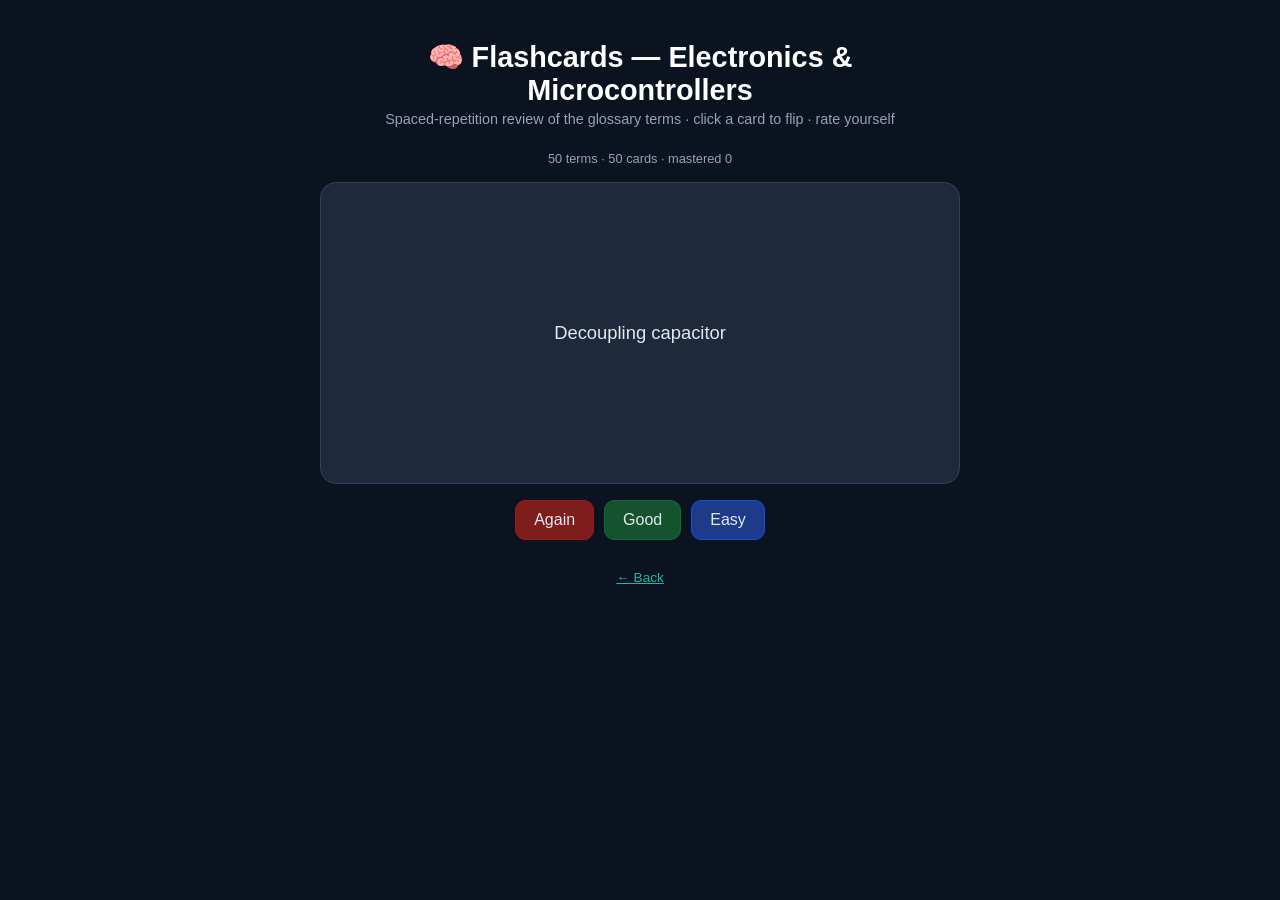
==== docs/flashcards/index.html @ ab6d2f40 "Add electronics flashcards (50 terms) + enrich Browse with videos/tutorials (370 entries)" ====
<!DOCTYPE html><html lang="en"><head><meta charset="utf-8">
<meta name="viewport" content="width=device-width,initial-scale=1">
<title>Flashcards — Electronics · sektor9.dev</title>
<style>
:root{--fg:#e2e8f0;--muted:#94a3b8;--accent:#14b8a6;--card:#1e293b;--bg:#0b1220}
body{font-family:Segoe UI,Arial,sans-serif;background:var(--bg);color:var(--fg);margin:0;padding:0}
.wrap{max-width:640px;margin:0 auto;padding:40px 20px;text-align:center}
h1{font-size:1.8rem;color:#fff;margin:0 0 4px}
.sub{color:var(--muted);margin:0 0 24px;font-size:.9rem}
.stats{font-size:.8rem;color:var(--muted);margin-bottom:16px}
.flash{background:var(--card);border:1px solid #334155;border-radius:16px;min-height:240px;display:flex;align-items:center;justify-content:center;padding:30px;margin:0 0 16px;cursor:pointer;user-select:none;transition:transform .12s;font-size:1.15rem;line-height:1.5}
.flash:hover{transform:scale(1.01)}
.flash .back{color:#c7d2fe;display:none}
.flash.show .front{display:none}
.flash.show .back{display:block}
.btns{display:flex;gap:10px;justify-content:center;flex-wrap:wrap;margin-bottom:20px}
button{font:inherit;padding:10px 18px;border-radius:10px;border:1px solid #334155;background:#1e293b;color:#e2e8f0;cursor:pointer;transition:background .15s}
button:hover{background:#273449}
button.hard{background:#7f1d1d;border-color:#991b1b}
button.good{background:#14532d;border-color:#166534}
button.easy{background:#1e3a8a;border-color:#1d4ed8}
a.back{display:inline-block;margin-top:10px;color:var(--accent);font-size:.85rem}
</style></head><body><div class="wrap">
<h1>🧠 Flashcards — Electronics &amp; Microcontrollers</h1>
<p class="sub">Spaced-repetition review of the glossary terms · click a card to flip · rate yourself</p>
<p class="stats" id="stats"></p>
<div class="flash" id="flash"><div class="front"></div><div class="back"></div></div>
<div class="btns">
  <button class="hard" id="hard">Again</button>
  <button class="good" id="good">Good</button>
  <button class="easy" id="easy">Easy</button>
</div>
<div id="deck"></div>
<p><a class="back" href="/">← Back</a></p>
</div>
<script>
const CARDS = [{"front": "Analog signal", "back": "a signal whose value varies continuously (like a microphone's voltage) rather than jumping between discrete levels."}, {"front": "ADC (Analog-to-Digital Converter)", "back": "hardware that samples a continuous voltage and converts it to a number the CPU can read. On the ESP32: `analogRead()`."}, {"front": "Ampere (amp, A)", "back": "the SI unit of electric current; how many electrons flow past a point per second. See Current, Ohm's law."}, {"front": "AVR", "back": "the Atmel (now Microchip) 8-bit microcontroller family used in the Arduino Uno (ATmega328P)."}, {"front": "Baud rate", "back": "the number of symbol changes per second on a serial line; 9600 baud ≈ 9600 bits/s. The ESP32's default debug baud is 115200."}, {"front": "Breadboard", "back": "a reusable solderless board with rows of connected sockets for prototyping circuits quickly."}, {"front": "Button (push switch)", "back": "a momentary switch; connect it with a pull-up or pull-down so the pin reads a defined level when unpressed."}, {"front": "Capacitance", "back": "the ability of a component (a Capacitor) to store charge, measured in farads (F)."}, {"front": "Capacitor", "back": "a passive component that stores energy in an electric field; used for decoupling (smoothing power) and timing."}, {"front": "Clock (clock signal)", "back": "the periodic square wave that paces a microcontroller; a 16 MHz AVR executes close to one instruction per clock tick."}, {"front": "Current", "back": "the rate of electric charge flow, measured in amps (A). Flows through a circuit."}, {"front": "C++ class", "back": "in the ESP32 track, an object that bundles a peripheral's state (a pin) with its behavior (on/off), keeping hardware details tidy."}, {"front": "Datasheet", "back": "the manufacturer's authoritative document describing a chip's pins, registers, electrical limits, and timing. The ultimate reference for any microcontroller."}, {"front": "Debounce", "back": "cleaning up the noisy on/off chatter a physical button produces when pressed, giving one clean edge instead of many."}, {"front": "Decoupling capacitor", "back": "a capacitor placed near an IC to absorb supply-voltage spikes and keep the chip's power stable."}, {"front": "Digital signal", "back": "a signal with only discrete levels (HIGH/LOW, 1/0), as opposed to Analog signal."}, {"front": "Duty cycle", "back": "the fraction of a PWM period the output is HIGH, expressed as a %; 50 % gives the LED half brightness (on average)."}, {"front": "ESP32", "back": "Espressif's dual-core, Wi-Fi/Bluetooth-enabled SoC; the basis of the ESP32 devkit boards and this hub's C/C++ and MicroPython tracks."}, {"front": "Ground (GND)", "back": "the common 0 V reference for a circuit; every rail, device, and signal refers back to ground. Shared ground between boards is mandatory."}, {"front": "GPIO (General-Purpose Input/Output)", "back": "a pin you can configure as digital input or output, e.g. to read a button or drive an LED. See Pin, Register."}, {"front": "I²C (I2C)", "back": "a two-wire serial bus (SDA + SCL) for connecting sensors and small devices; used by many breakout boards."}, {"front": "Input pull-up", "back": "a pin configured as an input with an internal resistor pulling it HIGH; reading LOW then means \"pressed/active\". Saves an external resistor."}, {"front": "LED (light-emitting diode)", "back": "a diode that emits light; needs a Resistor to limit current. Long leg = anode, short leg = cathode."}, {"front": "Logic level", "back": "the voltage that counts as HIGH vs LOW. The ESP32 is 3.3 V logic and is not 5 V tolerant — feeding it 5 V can damage it."}, {"front": "Memory-mapped I/O", "back": "hardware registers exposed as ordinary memory addresses; setting a \"pin\" is just writing to a register. Core to the Arduino-in-C track."}, {"front": "Mermaid", "back": "the diagram language used across these tutorials to draw flowcharts and sequence diagrams."}, {"front": "Microcontroller (MCU)", "back": "a self-contained computer-on-a-chip: CPU, RAM, flash, and I/O on one die."}, {"front": "MicroPython", "back": "a lean reimplementation of Python 3 that runs directly on microcontrollers with a live REPL."}, {"front": "no_std", "back": "the Rust mode that forgoes the standard library (no OS/heap) for bare-metal targets. Core concept of the embedded Rust tutorial."}, {"front": "NeoPixel / WS2812", "back": "individually addressable RGB LED chips chained on a single data wire; driven in MicroPython via the `neopixel` module."}, {"front": "Object (language concept)", "back": "a programming construct bundling data and the functions that act on it; in C++ it's how we wrap a sensor or a pin."}, {"front": "Ohm (Ω)", "back": "the SI unit of electrical resistance."}, {"front": "Ohm's law", "back": "`V = I × R`: voltage = current × resistance. The single most-used equation in electronics. See Voltage, Current, Resistance."}, {"front": "Output (pin)", "back": "a GPIO configured to drive a HIGH or LOW voltage, e.g. to light an LED."}, {"front": "Pin", "back": "a physical or logical I/O terminal on a chip or board."}, {"front": "Pointer", "back": "a programming variable that holds a memory address instead of a value; essential for register-level access in AVR C and for bridging to hardware in Rust."}, {"front": "Pull-up resistor", "back": "a resistor from a signal to VCC that holds the line HIGH when nothing drives it low."}, {"front": "PWM (Pulse-Width Modulation)", "back": "rapidly toggling a pin HIGH/LOW with a controlled Duty cycle; an LED appears a dimmer brightness (or a motor turns slower) at lower duty."}, {"front": "REPL (Read-Eval-Print Loop)", "back": "an interactive prompt where each line runs instantly; MicroPython's signature workflow."}, {"front": "Register", "back": "a tiny piece of memory, often one byte, that controls or reflects hardware; e.g. `DDRB`, `PORTB` on the AVR."}, {"front": "Resistance", "back": "how strongly a component opposes current, measured in ohms (Ω)."}, {"front": "Resistor", "back": "a passive component that resists current, protecting an LED or setting a reference level. Typical LED series value: 220 Ω."}, {"front": "Rust", "back": "a systems language with compile-time memory safety (ownership); well-suited to no_std embedded dev."}, {"front": "Serial", "back": "a method of sending data one bit at a time over a wire; the \"Serial Monitor\" and 9600/115200 baud links."}, {"front": "SPI", "back": "a four-wire high-speed serial interface for external chips and displays."}, {"front": "SoC (System-on-Chip)", "back": "an integrated circuit that puts CPU plus peripherals (Wi-Fi, timers, ADC) together, like the ESP32."}, {"front": "Timer", "back": "internal hardware that counts clock cycles; powers delays, PWM, and microsecond timing."}, {"front": "Voltage (V)", "back": "electrical \"pressure\" or potential difference between two points, measured in volts."}, {"front": "WS2812", "back": "see NeoPixel / WS2812."}, {"front": "Wi-Fi", "back": "the wireless networking protocol built into the ESP32; used in the HTTP server tutorial to control an LED from a browser."}];
// spaced-repetition: simple Leitner boxes persisted in localStorage
const LS='sektor9-srs-elec-v1';
let boxes=JSON.parse(localStorage.getItem(LS)||'{}');
let idx=0, deck=[];
function buildDeck(){
  deck=[];
  for(let i=0;i<CARDS.length;i++){let b=boxes[i]||0; for(let j=0;j<=b;j++) deck.push(i);}
  shuffle(deck);
}
function shuffle(a){for(let i=a.length-1;i>0;i--){let j=Math.floor(Math.random()*(i+1)); [a[i],a[j]]=[a[j],a[i]];}}
function render(){
  if(!deck.length) buildDeck();
  if(idx>=deck.length){ document.getElementById('flash').innerHTML='<div>🎉 Deck complete! <button onclick="restart()">Review again</button></div>'; document.getElementById('stats').textContent='done'; return; }
  let ci=deck[idx];
  let f=document.getElementById('flash');
  f.classList.remove('show');
  f.querySelector('.front').textContent=CARDS[ci].front;
  f.querySelector('.back').textContent=CARDS[ci].back;
  let due=Object.values(boxes).reduce((a,b)=>a+Math.min(b,1),0);
  let mastered=Object.values(boxes).filter(b=>b>=5).length;
  document.getElementById('stats').textContent=cardCount+' terms · '+deck.length+' cards · mastered '+mastered;
}
function rate(step){if(idx>=deck.length)return; let ci=deck[idx]; boxes[ci]=Math.max(0,Math.min(8,(boxes[ci]||0)+step)); localStorage.setItem(LS,JSON.stringify(boxes)); idx++; render();}
function restart(){idx=0; buildDeck(); render();}
document.getElementById('flash').addEventListener('click',()=>{document.getElementById('flash').classList.toggle('show');});
document.getElementById('hard').onclick=()=>rate(-2);
document.getElementById('good').onclick=()=>rate(1);
document.getElementById('easy').onclick=()=>rate(3);
const cardCount=CARDS.length;
buildDeck(); render();
</script></body></html>
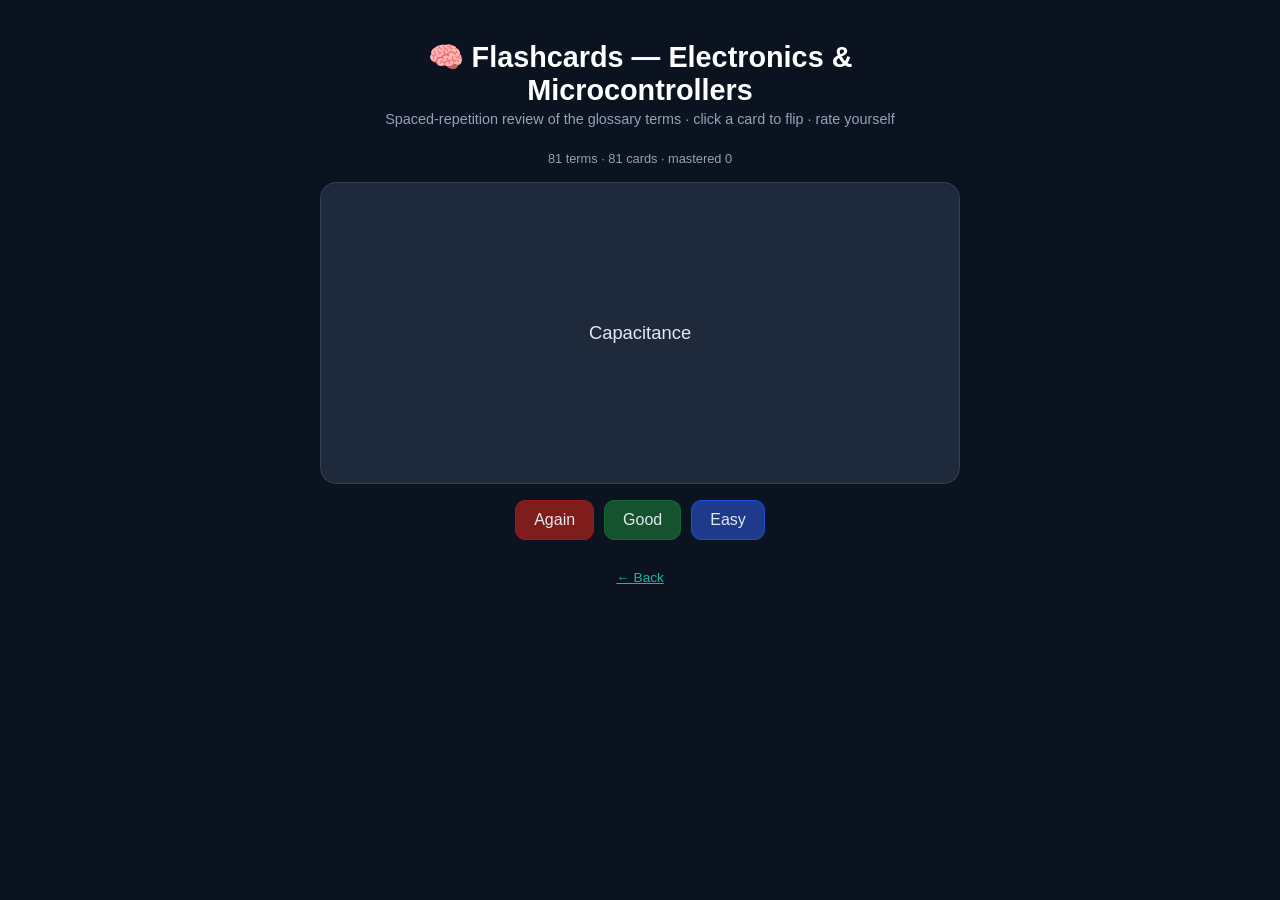
==== commit cdab1bea: "Expand electronics glossary (50->82 terms) + flashcards to 81 cards" ====
--- a/docs/flashcards/index.html
+++ b/docs/flashcards/index.html
@@ -34,7 +34,7 @@
 <p><a class="back" href="/">← Back</a></p>
 </div>
 <script>
-const CARDS = [{"front": "Analog signal", "back": "a signal whose value varies continuously (like a microphone's voltage) rather than jumping between discrete levels."}, {"front": "ADC (Analog-to-Digital Converter)", "back": "hardware that samples a continuous voltage and converts it to a number the CPU can read. On the ESP32: `analogRead()`."}, {"front": "Ampere (amp, A)", "back": "the SI unit of electric current; how many electrons flow past a point per second. See Current, Ohm's law."}, {"front": "AVR", "back": "the Atmel (now Microchip) 8-bit microcontroller family used in the Arduino Uno (ATmega328P)."}, {"front": "Baud rate", "back": "the number of symbol changes per second on a serial line; 9600 baud ≈ 9600 bits/s. The ESP32's default debug baud is 115200."}, {"front": "Breadboard", "back": "a reusable solderless board with rows of connected sockets for prototyping circuits quickly."}, {"front": "Button (push switch)", "back": "a momentary switch; connect it with a pull-up or pull-down so the pin reads a defined level when unpressed."}, {"front": "Capacitance", "back": "the ability of a component (a Capacitor) to store charge, measured in farads (F)."}, {"front": "Capacitor", "back": "a passive component that stores energy in an electric field; used for decoupling (smoothing power) and timing."}, {"front": "Clock (clock signal)", "back": "the periodic square wave that paces a microcontroller; a 16 MHz AVR executes close to one instruction per clock tick."}, {"front": "Current", "back": "the rate of electric charge flow, measured in amps (A). Flows through a circuit."}, {"front": "C++ class", "back": "in the ESP32 track, an object that bundles a peripheral's state (a pin) with its behavior (on/off), keeping hardware details tidy."}, {"front": "Datasheet", "back": "the manufacturer's authoritative document describing a chip's pins, registers, electrical limits, and timing. The ultimate reference for any microcontroller."}, {"front": "Debounce", "back": "cleaning up the noisy on/off chatter a physical button produces when pressed, giving one clean edge instead of many."}, {"front": "Decoupling capacitor", "back": "a capacitor placed near an IC to absorb supply-voltage spikes and keep the chip's power stable."}, {"front": "Digital signal", "back": "a signal with only discrete levels (HIGH/LOW, 1/0), as opposed to Analog signal."}, {"front": "Duty cycle", "back": "the fraction of a PWM period the output is HIGH, expressed as a %; 50 % gives the LED half brightness (on average)."}, {"front": "ESP32", "back": "Espressif's dual-core, Wi-Fi/Bluetooth-enabled SoC; the basis of the ESP32 devkit boards and this hub's C/C++ and MicroPython tracks."}, {"front": "Ground (GND)", "back": "the common 0 V reference for a circuit; every rail, device, and signal refers back to ground. Shared ground between boards is mandatory."}, {"front": "GPIO (General-Purpose Input/Output)", "back": "a pin you can configure as digital input or output, e.g. to read a button or drive an LED. See Pin, Register."}, {"front": "I²C (I2C)", "back": "a two-wire serial bus (SDA + SCL) for connecting sensors and small devices; used by many breakout boards."}, {"front": "Input pull-up", "back": "a pin configured as an input with an internal resistor pulling it HIGH; reading LOW then means \"pressed/active\". Saves an external resistor."}, {"front": "LED (light-emitting diode)", "back": "a diode that emits light; needs a Resistor to limit current. Long leg = anode, short leg = cathode."}, {"front": "Logic level", "back": "the voltage that counts as HIGH vs LOW. The ESP32 is 3.3 V logic and is not 5 V tolerant — feeding it 5 V can damage it."}, {"front": "Memory-mapped I/O", "back": "hardware registers exposed as ordinary memory addresses; setting a \"pin\" is just writing to a register. Core to the Arduino-in-C track."}, {"front": "Mermaid", "back": "the diagram language used across these tutorials to draw flowcharts and sequence diagrams."}, {"front": "Microcontroller (MCU)", "back": "a self-contained computer-on-a-chip: CPU, RAM, flash, and I/O on one die."}, {"front": "MicroPython", "back": "a lean reimplementation of Python 3 that runs directly on microcontrollers with a live REPL."}, {"front": "no_std", "back": "the Rust mode that forgoes the standard library (no OS/heap) for bare-metal targets. Core concept of the embedded Rust tutorial."}, {"front": "NeoPixel / WS2812", "back": "individually addressable RGB LED chips chained on a single data wire; driven in MicroPython via the `neopixel` module."}, {"front": "Object (language concept)", "back": "a programming construct bundling data and the functions that act on it; in C++ it's how we wrap a sensor or a pin."}, {"front": "Ohm (Ω)", "back": "the SI unit of electrical resistance."}, {"front": "Ohm's law", "back": "`V = I × R`: voltage = current × resistance. The single most-used equation in electronics. See Voltage, Current, Resistance."}, {"front": "Output (pin)", "back": "a GPIO configured to drive a HIGH or LOW voltage, e.g. to light an LED."}, {"front": "Pin", "back": "a physical or logical I/O terminal on a chip or board."}, {"front": "Pointer", "back": "a programming variable that holds a memory address instead of a value; essential for register-level access in AVR C and for bridging to hardware in Rust."}, {"front": "Pull-up resistor", "back": "a resistor from a signal to VCC that holds the line HIGH when nothing drives it low."}, {"front": "PWM (Pulse-Width Modulation)", "back": "rapidly toggling a pin HIGH/LOW with a controlled Duty cycle; an LED appears a dimmer brightness (or a motor turns slower) at lower duty."}, {"front": "REPL (Read-Eval-Print Loop)", "back": "an interactive prompt where each line runs instantly; MicroPython's signature workflow."}, {"front": "Register", "back": "a tiny piece of memory, often one byte, that controls or reflects hardware; e.g. `DDRB`, `PORTB` on the AVR."}, {"front": "Resistance", "back": "how strongly a component opposes current, measured in ohms (Ω)."}, {"front": "Resistor", "back": "a passive component that resists current, protecting an LED or setting a reference level. Typical LED series value: 220 Ω."}, {"front": "Rust", "back": "a systems language with compile-time memory safety (ownership); well-suited to no_std embedded dev."}, {"front": "Serial", "back": "a method of sending data one bit at a time over a wire; the \"Serial Monitor\" and 9600/115200 baud links."}, {"front": "SPI", "back": "a four-wire high-speed serial interface for external chips and displays."}, {"front": "SoC (System-on-Chip)", "back": "an integrated circuit that puts CPU plus peripherals (Wi-Fi, timers, ADC) together, like the ESP32."}, {"front": "Timer", "back": "internal hardware that counts clock cycles; powers delays, PWM, and microsecond timing."}, {"front": "Voltage (V)", "back": "electrical \"pressure\" or potential difference between two points, measured in volts."}, {"front": "WS2812", "back": "see NeoPixel / WS2812."}, {"front": "Wi-Fi", "back": "the wireless networking protocol built into the ESP32; used in the HTTP server tutorial to control an LED from a browser."}];
+const CARDS = [{"front": "Analog signal", "back": "a signal whose value varies continuously (like a microphone's voltage) rather than jumping between discrete levels."}, {"front": "ADC (Analog-to-Digital Converter)", "back": "hardware that samples a continuous voltage and converts it to a number the CPU can read. On the ESP32: analogRead()."}, {"front": "Ampere (amp, A)", "back": "the SI unit of electric current; how many electrons flow past a point per second. See Current, Ohm's law."}, {"front": "AVR", "back": "the Atmel (now Microchip) 8-bit microcontroller family used in the Arduino Uno (ATmega328P)."}, {"front": "Baud rate", "back": "the number of symbol changes per second on a serial line; 9600 baud ≈ 9600 bits/s. The ESP32's default debug baud is 115200."}, {"front": "Breadboard", "back": "a reusable solderless board with rows of connected sockets for prototyping circuits quickly."}, {"front": "Button (push switch)", "back": "a momentary switch; connect it with a pull-up or pull-down so the pin reads a defined level when unpressed."}, {"front": "Capacitance", "back": "the ability of a component (a Capacitor) to store charge, measured in farads (F)."}, {"front": "Capacitor", "back": "a passive component that stores energy in an electric field; used for decoupling (smoothing power) and timing."}, {"front": "Clock (clock signal)", "back": "the periodic square wave that paces a microcontroller; a 16 MHz AVR executes close to one instruction per clock tick."}, {"front": "Current", "back": "the rate of electric charge flow, measured in amps (A). Flows through a circuit."}, {"front": "C++ class", "back": "in the ESP32 track, an object that bundles a peripheral's state (a pin) with its behavior (on/off), keeping hardware details tidy."}, {"front": "Datasheet", "back": "the manufacturer's authoritative document describing a chip's pins, registers, electrical limits, and timing. The ultimate reference for any microcontroller."}, {"front": "Debounce", "back": "cleaning up the noisy on/off chatter a physical button produces when pressed, giving one clean edge instead of many."}, {"front": "Decoupling capacitor", "back": "a capacitor placed near an IC to absorb supply-voltage spikes and keep the chip's power stable."}, {"front": "Digital signal", "back": "a signal with only discrete levels (HIGH/LOW, 1/0), as opposed to Analog signal."}, {"front": "Duty cycle", "back": "the fraction of a PWM period the output is HIGH, expressed as a %; 50 % gives the LED half brightness (on average)."}, {"front": "ESP32", "back": "Espressif's dual-core, Wi-Fi/Bluetooth-enabled SoC; the basis of the ESP32 devkit boards and this hub's C/C++ and MicroPython tracks."}, {"front": "Ground (GND)", "back": "the common 0 V reference for a circuit; every rail, device, and signal refers back to ground. Shared ground between boards is mandatory."}, {"front": "GPIO (General-Purpose Input/Output)", "back": "a pin you can configure as digital input or output, e.g. to read a button or drive an LED. See Pin, Register."}, {"front": "I²C (I2C)", "back": "a two-wire serial bus (SDA + SCL) for connecting sensors and small devices; used by many breakout boards."}, {"front": "Input pull-up", "back": "a pin configured as an input with an internal resistor pulling it HIGH; reading LOW then means \"pressed/active\". Saves an external resistor."}, {"front": "LED (light-emitting diode)", "back": "a diode that emits light; needs a Resistor to limit current. Long leg = anode, short leg = cathode."}, {"front": "Logic level", "back": "the voltage that counts as HIGH vs LOW. The ESP32 is 3.3 V logic and is not 5 V tolerant — feeding it 5 V can damage it."}, {"front": "Memory-mapped I/O", "back": "hardware registers exposed as ordinary memory addresses; setting a \"pin\" is just writing to a register. Core to the Arduino-in-C track."}, {"front": "Mermaid", "back": "the diagram language used across these tutorials to draw flowcharts and sequence diagrams."}, {"front": "Microcontroller (MCU)", "back": "a self-contained computer-on-a-chip: CPU, RAM, flash, and I/O on one die."}, {"front": "MicroPython", "back": "a lean reimplementation of Python 3 that runs directly on microcontrollers with a live REPL."}, {"front": "no_std", "back": "the Rust mode that forgoes the standard library (no OS/heap) for bare-metal targets. Core concept of the embedded Rust tutorial."}, {"front": "NeoPixel / WS2812", "back": "individually addressable RGB LED chips chained on a single data wire; driven in MicroPython via the neopixel module."}, {"front": "Object (language concept)", "back": "a programming construct bundling data and the functions that act on it; in C++ it's how we wrap a sensor or a pin."}, {"front": "Ohm (Ω)", "back": "the SI unit of electrical resistance."}, {"front": "Ohm's law", "back": "V = I × R: voltage = current × resistance. The single most-used equation in electronics. See Voltage, Current, Resistance."}, {"front": "Output (pin)", "back": "a GPIO configured to drive a HIGH or LOW voltage, e.g. to light an LED."}, {"front": "Pin", "back": "a physical or logical I/O terminal on a chip or board."}, {"front": "Pointer", "back": "a programming variable that holds a memory address instead of a value; essential for register-level access in AVR C and for bridging to hardware in Rust."}, {"front": "Pull-up resistor", "back": "a resistor from a signal to VCC that holds the line HIGH when nothing drives it low."}, {"front": "PWM (Pulse-Width Modulation)", "back": "rapidly toggling a pin HIGH/LOW with a controlled Duty cycle; an LED appears a dimmer brightness (or a motor turns slower) at lower duty."}, {"front": "REPL (Read-Eval-Print Loop)", "back": "an interactive prompt where each line runs instantly; MicroPython's signature workflow."}, {"front": "Register", "back": "a tiny piece of memory, often one byte, that controls or reflects hardware; e.g. DDRB, PORTB on the AVR."}, {"front": "Resistance", "back": "how strongly a component opposes current, measured in ohms (Ω)."}, {"front": "Resistor", "back": "a passive component that resists current, protecting an LED or setting a reference level. Typical LED series value: 220 Ω."}, {"front": "Rust", "back": "a systems language with compile-time memory safety (ownership); well-suited to no_std embedded dev."}, {"front": "Serial", "back": "a method of sending data one bit at a time over a wire; the \"Serial Monitor\" and 9600/115200 baud links."}, {"front": "SPI", "back": "a four-wire high-speed serial interface for external chips and displays."}, {"front": "SoC (System-on-Chip)", "back": "an integrated circuit that puts CPU plus peripherals (Wi-Fi, timers, ADC) together, like the ESP32."}, {"front": "Timer", "back": "internal hardware that counts clock cycles; powers delays, PWM, and microsecond timing."}, {"front": "Voltage (V)", "back": "electrical \"pressure\" or potential difference between two points, measured in volts."}, {"front": "WS2812", "back": "see NeoPixel / WS2812."}, {"front": "Wi-Fi", "back": "the wireless networking protocol built into the ESP32; used in the HTTP server tutorial to control an LED from a browser."}, {"front": "Pull-up / pull-down resistor", "back": "a resistor that holds a pin at a defined logic level (high/low) when nothing else drives it; essential for buttons and open-drain lines."}, {"front": "PWM (Pulse-Width Modulation)", "back": "rapidly switching a pin between high and low, varying the duty cycle to fake an analog output (LED dimming, servo control)."}, {"front": "GPIO (General-Purpose Input/Output)", "back": "a programmable pin that can be an input (read) or output (drive high/low); the fundamental way a microcontroller talks to the world."}, {"front": "I²C (IIC / Two-Wire)", "back": "a two-wire (SDA+SCL) serial bus for connecting sensors and displays; each device has an address."}, {"front": "SPI (Serial Peripheral Interface)", "back": "a fast four-wire serial bus (MOSI/MISO/SCK/CS) used for SD cards, displays, and high-speed sensors."}, {"front": "UART (Serial)", "back": "an asynchronous two-wire serial link (TX/RX) used for debugging and GPS/module communication; configurable baud rate."}, {"front": "ADC (Analog-to-Digital Converter)", "back": "samples a continuous voltage and returns a number; on the ESP32 analogRead() returns 0–4095 (12-bit)."}, {"front": "DAC (Digital-to-Analog Converter)", "back": "converts a number to an analog voltage; the ESP32 has 2 (8-bit) DAC channels."}, {"front": "RTOS (Real-Time Operating System)", "back": "an OS for microcontrollers that schedules tasks with priorities and guarantees timing; e.g. FreeRTOS on the ESP32."}, {"front": "Task (RTOS)", "back": "a self-contained function scheduled by the RTOS; FreeRTOS runs the highest-priority ready task."}, {"front": "Mutex", "back": "a lock that guarantees exclusive access to a shared resource between tasks."}, {"front": "Queue (RTOS)", "back": "a thread-safe buffer for passing data between tasks; FreeRTOS xQueueSend/xQueueReceive."}, {"front": "Semaphore", "back": "a counter used for signaling between tasks (binary = mutex-like, counting = resource counting)."}, {"front": "MOSFET", "back": "a voltage-controlled transistor used to switch higher-power loads (motors, LEDs) from a microcontroller pin."}, {"front": "BJT (Transistor)", "back": "a current-controlled transistor; the classic amplifier and switch building block."}, {"front": "Op-amp (Operational Amplifier)", "back": "a high-gain differential amplifier; used for comparators, filters, and signal conditioning."}, {"front": "Voltage divider", "back": "two resistors in series that produce a fraction of the input voltage; used to scale signals into ADC range."}, {"front": "Decoupling capacitor", "back": "a small capacitor (0.1 µF typical) placed near a chip's power pin to smooth supply noise."}, {"front": "Oscilloscope", "back": "an instrument that displays voltage vs time; essential for debugging signals, PWM, and serial."}, {"front": "Multimeter", "back": "a handheld meter that measures voltage, current, and resistance; the first tool every electronics learner needs."}, {"front": "LED (Light-Emitting Diode)", "back": "a diode that emits light when forward-biased; needs a current-limiting resistor."}, {"front": "NeoPixel / WS2812", "back": "an addressable RGB LED with an integrated driver chip; many can be chained on one data pin."}, {"front": "Servo motor", "back": "a motor with position feedback controlled by a PWM pulse width (typically 1–2 ms at 50 Hz)."}, {"front": "H-bridge", "back": "a transistor circuit that lets a motor spin both directions by reversing current flow."}, {"front": "Interrupt Service Routine (ISR)", "back": "code that runs when an interrupt fires; should be short and avoid blocking calls."}, {"front": "Debouncing", "back": "the practice of ignoring the mechanical bouncing of a switch contact (software delay or RC filter)."}, {"front": "Pin muxing (IOMUX)", "back": "remapping a microcontroller pin's function (e.g. UART TX to a different pin)."}, {"front": "Bootloader (MCU)", "back": "built-in ROM code that loads user firmware over USB/serial; on the ESP32 held by GPIO0 during reset."}, {"front": "Flash memory (MCU)", "back": "non-volatile storage for firmware; on the ESP32 also stores filesystem (SPIFFS/LittleFS)."}, {"front": "Watchdog timer", "back": "a timer that resets the MCU if the firmware stops responding; guards against hangs."}, {"front": "GPIO interrupt", "back": "triggering code on a pin edge (rising/falling); used for buttons and sensors without polling."}];
 // spaced-repetition: simple Leitner boxes persisted in localStorage
 const LS='sektor9-srs-elec-v1';
 let boxes=JSON.parse(localStorage.getItem(LS)||'{}');
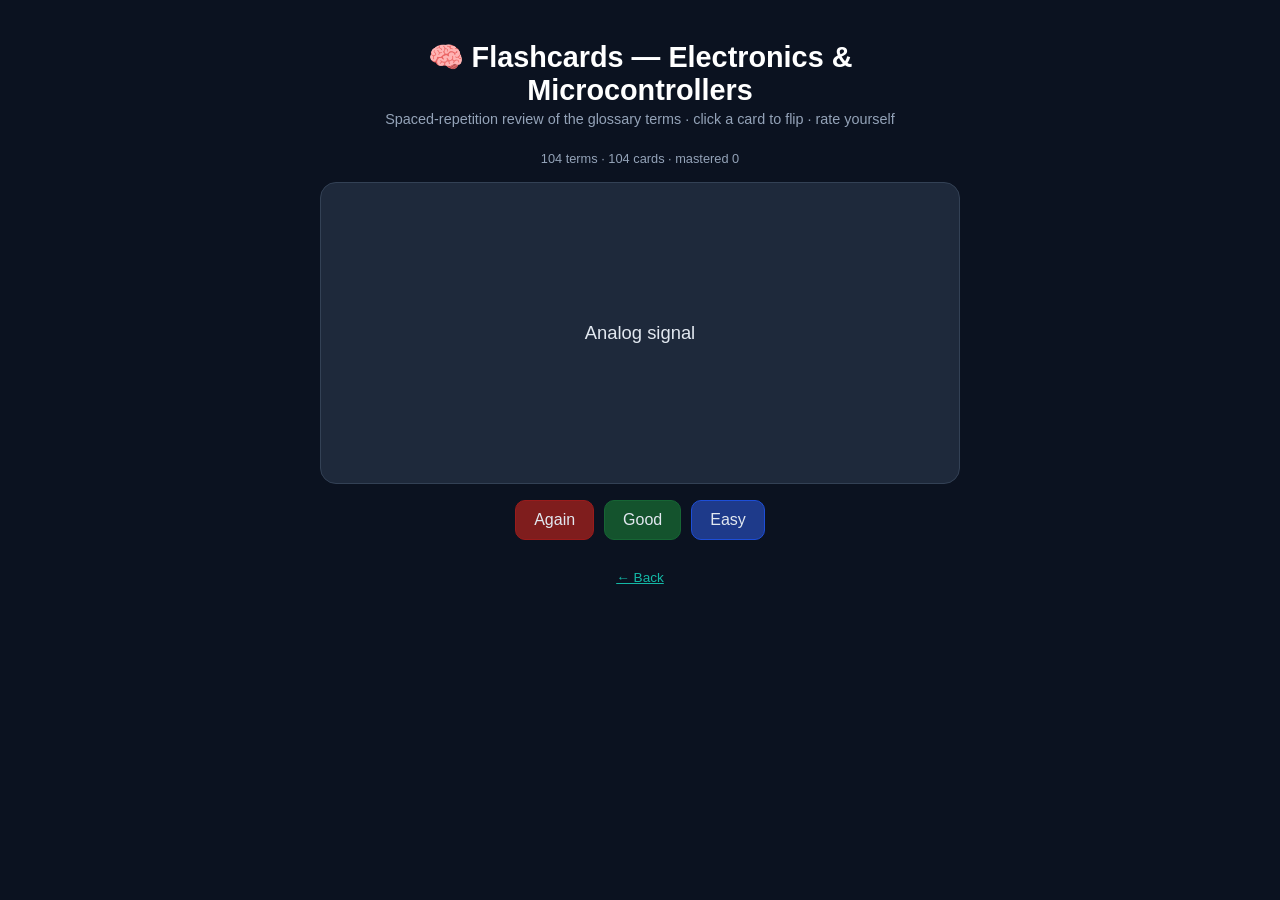
==== commit f63669fc: "Expand glossary to 106 terms + 104 flashcards; improve video difficulty tags" ====
--- a/docs/flashcards/index.html
+++ b/docs/flashcards/index.html
@@ -34,7 +34,7 @@
 <p><a class="back" href="/">← Back</a></p>
 </div>
 <script>
-const CARDS = [{"front": "Analog signal", "back": "a signal whose value varies continuously (like a microphone's voltage) rather than jumping between discrete levels."}, {"front": "ADC (Analog-to-Digital Converter)", "back": "hardware that samples a continuous voltage and converts it to a number the CPU can read. On the ESP32: analogRead()."}, {"front": "Ampere (amp, A)", "back": "the SI unit of electric current; how many electrons flow past a point per second. See Current, Ohm's law."}, {"front": "AVR", "back": "the Atmel (now Microchip) 8-bit microcontroller family used in the Arduino Uno (ATmega328P)."}, {"front": "Baud rate", "back": "the number of symbol changes per second on a serial line; 9600 baud ≈ 9600 bits/s. The ESP32's default debug baud is 115200."}, {"front": "Breadboard", "back": "a reusable solderless board with rows of connected sockets for prototyping circuits quickly."}, {"front": "Button (push switch)", "back": "a momentary switch; connect it with a pull-up or pull-down so the pin reads a defined level when unpressed."}, {"front": "Capacitance", "back": "the ability of a component (a Capacitor) to store charge, measured in farads (F)."}, {"front": "Capacitor", "back": "a passive component that stores energy in an electric field; used for decoupling (smoothing power) and timing."}, {"front": "Clock (clock signal)", "back": "the periodic square wave that paces a microcontroller; a 16 MHz AVR executes close to one instruction per clock tick."}, {"front": "Current", "back": "the rate of electric charge flow, measured in amps (A). Flows through a circuit."}, {"front": "C++ class", "back": "in the ESP32 track, an object that bundles a peripheral's state (a pin) with its behavior (on/off), keeping hardware details tidy."}, {"front": "Datasheet", "back": "the manufacturer's authoritative document describing a chip's pins, registers, electrical limits, and timing. The ultimate reference for any microcontroller."}, {"front": "Debounce", "back": "cleaning up the noisy on/off chatter a physical button produces when pressed, giving one clean edge instead of many."}, {"front": "Decoupling capacitor", "back": "a capacitor placed near an IC to absorb supply-voltage spikes and keep the chip's power stable."}, {"front": "Digital signal", "back": "a signal with only discrete levels (HIGH/LOW, 1/0), as opposed to Analog signal."}, {"front": "Duty cycle", "back": "the fraction of a PWM period the output is HIGH, expressed as a %; 50 % gives the LED half brightness (on average)."}, {"front": "ESP32", "back": "Espressif's dual-core, Wi-Fi/Bluetooth-enabled SoC; the basis of the ESP32 devkit boards and this hub's C/C++ and MicroPython tracks."}, {"front": "Ground (GND)", "back": "the common 0 V reference for a circuit; every rail, device, and signal refers back to ground. Shared ground between boards is mandatory."}, {"front": "GPIO (General-Purpose Input/Output)", "back": "a pin you can configure as digital input or output, e.g. to read a button or drive an LED. See Pin, Register."}, {"front": "I²C (I2C)", "back": "a two-wire serial bus (SDA + SCL) for connecting sensors and small devices; used by many breakout boards."}, {"front": "Input pull-up", "back": "a pin configured as an input with an internal resistor pulling it HIGH; reading LOW then means \"pressed/active\". Saves an external resistor."}, {"front": "LED (light-emitting diode)", "back": "a diode that emits light; needs a Resistor to limit current. Long leg = anode, short leg = cathode."}, {"front": "Logic level", "back": "the voltage that counts as HIGH vs LOW. The ESP32 is 3.3 V logic and is not 5 V tolerant — feeding it 5 V can damage it."}, {"front": "Memory-mapped I/O", "back": "hardware registers exposed as ordinary memory addresses; setting a \"pin\" is just writing to a register. Core to the Arduino-in-C track."}, {"front": "Mermaid", "back": "the diagram language used across these tutorials to draw flowcharts and sequence diagrams."}, {"front": "Microcontroller (MCU)", "back": "a self-contained computer-on-a-chip: CPU, RAM, flash, and I/O on one die."}, {"front": "MicroPython", "back": "a lean reimplementation of Python 3 that runs directly on microcontrollers with a live REPL."}, {"front": "no_std", "back": "the Rust mode that forgoes the standard library (no OS/heap) for bare-metal targets. Core concept of the embedded Rust tutorial."}, {"front": "NeoPixel / WS2812", "back": "individually addressable RGB LED chips chained on a single data wire; driven in MicroPython via the neopixel module."}, {"front": "Object (language concept)", "back": "a programming construct bundling data and the functions that act on it; in C++ it's how we wrap a sensor or a pin."}, {"front": "Ohm (Ω)", "back": "the SI unit of electrical resistance."}, {"front": "Ohm's law", "back": "V = I × R: voltage = current × resistance. The single most-used equation in electronics. See Voltage, Current, Resistance."}, {"front": "Output (pin)", "back": "a GPIO configured to drive a HIGH or LOW voltage, e.g. to light an LED."}, {"front": "Pin", "back": "a physical or logical I/O terminal on a chip or board."}, {"front": "Pointer", "back": "a programming variable that holds a memory address instead of a value; essential for register-level access in AVR C and for bridging to hardware in Rust."}, {"front": "Pull-up resistor", "back": "a resistor from a signal to VCC that holds the line HIGH when nothing drives it low."}, {"front": "PWM (Pulse-Width Modulation)", "back": "rapidly toggling a pin HIGH/LOW with a controlled Duty cycle; an LED appears a dimmer brightness (or a motor turns slower) at lower duty."}, {"front": "REPL (Read-Eval-Print Loop)", "back": "an interactive prompt where each line runs instantly; MicroPython's signature workflow."}, {"front": "Register", "back": "a tiny piece of memory, often one byte, that controls or reflects hardware; e.g. DDRB, PORTB on the AVR."}, {"front": "Resistance", "back": "how strongly a component opposes current, measured in ohms (Ω)."}, {"front": "Resistor", "back": "a passive component that resists current, protecting an LED or setting a reference level. Typical LED series value: 220 Ω."}, {"front": "Rust", "back": "a systems language with compile-time memory safety (ownership); well-suited to no_std embedded dev."}, {"front": "Serial", "back": "a method of sending data one bit at a time over a wire; the \"Serial Monitor\" and 9600/115200 baud links."}, {"front": "SPI", "back": "a four-wire high-speed serial interface for external chips and displays."}, {"front": "SoC (System-on-Chip)", "back": "an integrated circuit that puts CPU plus peripherals (Wi-Fi, timers, ADC) together, like the ESP32."}, {"front": "Timer", "back": "internal hardware that counts clock cycles; powers delays, PWM, and microsecond timing."}, {"front": "Voltage (V)", "back": "electrical \"pressure\" or potential difference between two points, measured in volts."}, {"front": "WS2812", "back": "see NeoPixel / WS2812."}, {"front": "Wi-Fi", "back": "the wireless networking protocol built into the ESP32; used in the HTTP server tutorial to control an LED from a browser."}, {"front": "Pull-up / pull-down resistor", "back": "a resistor that holds a pin at a defined logic level (high/low) when nothing else drives it; essential for buttons and open-drain lines."}, {"front": "PWM (Pulse-Width Modulation)", "back": "rapidly switching a pin between high and low, varying the duty cycle to fake an analog output (LED dimming, servo control)."}, {"front": "GPIO (General-Purpose Input/Output)", "back": "a programmable pin that can be an input (read) or output (drive high/low); the fundamental way a microcontroller talks to the world."}, {"front": "I²C (IIC / Two-Wire)", "back": "a two-wire (SDA+SCL) serial bus for connecting sensors and displays; each device has an address."}, {"front": "SPI (Serial Peripheral Interface)", "back": "a fast four-wire serial bus (MOSI/MISO/SCK/CS) used for SD cards, displays, and high-speed sensors."}, {"front": "UART (Serial)", "back": "an asynchronous two-wire serial link (TX/RX) used for debugging and GPS/module communication; configurable baud rate."}, {"front": "ADC (Analog-to-Digital Converter)", "back": "samples a continuous voltage and returns a number; on the ESP32 analogRead() returns 0–4095 (12-bit)."}, {"front": "DAC (Digital-to-Analog Converter)", "back": "converts a number to an analog voltage; the ESP32 has 2 (8-bit) DAC channels."}, {"front": "RTOS (Real-Time Operating System)", "back": "an OS for microcontrollers that schedules tasks with priorities and guarantees timing; e.g. FreeRTOS on the ESP32."}, {"front": "Task (RTOS)", "back": "a self-contained function scheduled by the RTOS; FreeRTOS runs the highest-priority ready task."}, {"front": "Mutex", "back": "a lock that guarantees exclusive access to a shared resource between tasks."}, {"front": "Queue (RTOS)", "back": "a thread-safe buffer for passing data between tasks; FreeRTOS xQueueSend/xQueueReceive."}, {"front": "Semaphore", "back": "a counter used for signaling between tasks (binary = mutex-like, counting = resource counting)."}, {"front": "MOSFET", "back": "a voltage-controlled transistor used to switch higher-power loads (motors, LEDs) from a microcontroller pin."}, {"front": "BJT (Transistor)", "back": "a current-controlled transistor; the classic amplifier and switch building block."}, {"front": "Op-amp (Operational Amplifier)", "back": "a high-gain differential amplifier; used for comparators, filters, and signal conditioning."}, {"front": "Voltage divider", "back": "two resistors in series that produce a fraction of the input voltage; used to scale signals into ADC range."}, {"front": "Decoupling capacitor", "back": "a small capacitor (0.1 µF typical) placed near a chip's power pin to smooth supply noise."}, {"front": "Oscilloscope", "back": "an instrument that displays voltage vs time; essential for debugging signals, PWM, and serial."}, {"front": "Multimeter", "back": "a handheld meter that measures voltage, current, and resistance; the first tool every electronics learner needs."}, {"front": "LED (Light-Emitting Diode)", "back": "a diode that emits light when forward-biased; needs a current-limiting resistor."}, {"front": "NeoPixel / WS2812", "back": "an addressable RGB LED with an integrated driver chip; many can be chained on one data pin."}, {"front": "Servo motor", "back": "a motor with position feedback controlled by a PWM pulse width (typically 1–2 ms at 50 Hz)."}, {"front": "H-bridge", "back": "a transistor circuit that lets a motor spin both directions by reversing current flow."}, {"front": "Interrupt Service Routine (ISR)", "back": "code that runs when an interrupt fires; should be short and avoid blocking calls."}, {"front": "Debouncing", "back": "the practice of ignoring the mechanical bouncing of a switch contact (software delay or RC filter)."}, {"front": "Pin muxing (IOMUX)", "back": "remapping a microcontroller pin's function (e.g. UART TX to a different pin)."}, {"front": "Bootloader (MCU)", "back": "built-in ROM code that loads user firmware over USB/serial; on the ESP32 held by GPIO0 during reset."}, {"front": "Flash memory (MCU)", "back": "non-volatile storage for firmware; on the ESP32 also stores filesystem (SPIFFS/LittleFS)."}, {"front": "Watchdog timer", "back": "a timer that resets the MCU if the firmware stops responding; guards against hangs."}, {"front": "GPIO interrupt", "back": "triggering code on a pin edge (rising/falling); used for buttons and sensors without polling."}];
+const CARDS = [{"front": "Analog signal", "back": "a signal whose value varies continuously (like a microphone's voltage) rather than jumping between discrete levels."}, {"front": "ADC (Analog-to-Digital Converter)", "back": "hardware that samples a continuous voltage and converts it to a number the CPU can read. On the ESP32: analogRead()."}, {"front": "Ampere (amp, A)", "back": "the SI unit of electric current; how many electrons flow past a point per second. See Current, Ohm's law."}, {"front": "AVR", "back": "the Atmel (now Microchip) 8-bit microcontroller family used in the Arduino Uno (ATmega328P)."}, {"front": "Baud rate", "back": "the number of symbol changes per second on a serial line; 9600 baud ≈ 9600 bits/s. The ESP32's default debug baud is 115200."}, {"front": "Breadboard", "back": "a reusable solderless board with rows of connected sockets for prototyping circuits quickly."}, {"front": "Button (push switch)", "back": "a momentary switch; connect it with a pull-up or pull-down so the pin reads a defined level when unpressed."}, {"front": "Capacitance", "back": "the ability of a component (a Capacitor) to store charge, measured in farads (F)."}, {"front": "Capacitor", "back": "a passive component that stores energy in an electric field; used for decoupling (smoothing power) and timing."}, {"front": "Clock (clock signal)", "back": "the periodic square wave that paces a microcontroller; a 16 MHz AVR executes close to one instruction per clock tick."}, {"front": "Current", "back": "the rate of electric charge flow, measured in amps (A). Flows through a circuit."}, {"front": "C++ class", "back": "in the ESP32 track, an object that bundles a peripheral's state (a pin) with its behavior (on/off), keeping hardware details tidy."}, {"front": "Datasheet", "back": "the manufacturer's authoritative document describing a chip's pins, registers, electrical limits, and timing. The ultimate reference for any microcontroller."}, {"front": "Debounce", "back": "cleaning up the noisy on/off chatter a physical button produces when pressed, giving one clean edge instead of many."}, {"front": "Decoupling capacitor", "back": "a capacitor placed near an IC to absorb supply-voltage spikes and keep the chip's power stable."}, {"front": "Digital signal", "back": "a signal with only discrete levels (HIGH/LOW, 1/0), as opposed to Analog signal."}, {"front": "Duty cycle", "back": "the fraction of a PWM period the output is HIGH, expressed as a %; 50 % gives the LED half brightness (on average)."}, {"front": "ESP32", "back": "Espressif's dual-core, Wi-Fi/Bluetooth-enabled SoC; the basis of the ESP32 devkit boards and this hub's C/C++ and MicroPython tracks."}, {"front": "Ground (GND)", "back": "the common 0 V reference for a circuit; every rail, device, and signal refers back to ground. Shared ground between boards is mandatory."}, {"front": "GPIO (General-Purpose Input/Output)", "back": "a pin you can configure as digital input or output, e.g. to read a button or drive an LED. See Pin, Register."}, {"front": "I²C (I2C)", "back": "a two-wire serial bus (SDA + SCL) for connecting sensors and small devices; used by many breakout boards."}, {"front": "Input pull-up", "back": "a pin configured as an input with an internal resistor pulling it HIGH; reading LOW then means \"pressed/active\". Saves an external resistor."}, {"front": "LED (light-emitting diode)", "back": "a diode that emits light; needs a Resistor to limit current. Long leg = anode, short leg = cathode."}, {"front": "Logic level", "back": "the voltage that counts as HIGH vs LOW. The ESP32 is 3.3 V logic and is not 5 V tolerant — feeding it 5 V can damage it."}, {"front": "Memory-mapped I/O", "back": "hardware registers exposed as ordinary memory addresses; setting a \"pin\" is just writing to a register. Core to the Arduino-in-C track."}, {"front": "Mermaid", "back": "the diagram language used across these tutorials to draw flowcharts and sequence diagrams."}, {"front": "Microcontroller (MCU)", "back": "a self-contained computer-on-a-chip: CPU, RAM, flash, and I/O on one die."}, {"front": "MicroPython", "back": "a lean reimplementation of Python 3 that runs directly on microcontrollers with a live REPL."}, {"front": "no_std", "back": "the Rust mode that forgoes the standard library (no OS/heap) for bare-metal targets. Core concept of the embedded Rust tutorial."}, {"front": "NeoPixel / WS2812", "back": "individually addressable RGB LED chips chained on a single data wire; driven in MicroPython via the neopixel module."}, {"front": "Object (language concept)", "back": "a programming construct bundling data and the functions that act on it; in C++ it's how we wrap a sensor or a pin."}, {"front": "Ohm (Ω)", "back": "the SI unit of electrical resistance."}, {"front": "Ohm's law", "back": "V = I × R: voltage = current × resistance. The single most-used equation in electronics. See Voltage, Current, Resistance."}, {"front": "Output (pin)", "back": "a GPIO configured to drive a HIGH or LOW voltage, e.g. to light an LED."}, {"front": "Pin", "back": "a physical or logical I/O terminal on a chip or board."}, {"front": "Pointer", "back": "a programming variable that holds a memory address instead of a value; essential for register-level access in AVR C and for bridging to hardware in Rust."}, {"front": "Pull-up resistor", "back": "a resistor from a signal to VCC that holds the line HIGH when nothing drives it low."}, {"front": "PWM (Pulse-Width Modulation)", "back": "rapidly toggling a pin HIGH/LOW with a controlled Duty cycle; an LED appears a dimmer brightness (or a motor turns slower) at lower duty."}, {"front": "REPL (Read-Eval-Print Loop)", "back": "an interactive prompt where each line runs instantly; MicroPython's signature workflow."}, {"front": "Register", "back": "a tiny piece of memory, often one byte, that controls or reflects hardware; e.g. DDRB, PORTB on the AVR."}, {"front": "Resistance", "back": "how strongly a component opposes current, measured in ohms (Ω)."}, {"front": "Resistor", "back": "a passive component that resists current, protecting an LED or setting a reference level. Typical LED series value: 220 Ω."}, {"front": "Rust", "back": "a systems language with compile-time memory safety (ownership); well-suited to no_std embedded dev."}, {"front": "Serial", "back": "a method of sending data one bit at a time over a wire; the \"Serial Monitor\" and 9600/115200 baud links."}, {"front": "SPI", "back": "a four-wire high-speed serial interface for external chips and displays."}, {"front": "SoC (System-on-Chip)", "back": "an integrated circuit that puts CPU plus peripherals (Wi-Fi, timers, ADC) together, like the ESP32."}, {"front": "Timer", "back": "internal hardware that counts clock cycles; powers delays, PWM, and microsecond timing."}, {"front": "Voltage (V)", "back": "electrical \"pressure\" or potential difference between two points, measured in volts."}, {"front": "WS2812", "back": "see NeoPixel / WS2812."}, {"front": "Wi-Fi", "back": "the wireless networking protocol built into the ESP32; used in the HTTP server tutorial to control an LED from a browser."}, {"front": "Pull-up / pull-down resistor", "back": "a resistor that holds a pin at a defined logic level (high/low) when nothing else drives it; essential for buttons and open-drain lines."}, {"front": "PWM (Pulse-Width Modulation)", "back": "rapidly switching a pin between high and low, varying the duty cycle to fake an analog output (LED dimming, servo control)."}, {"front": "GPIO (General-Purpose Input/Output)", "back": "a programmable pin that can be an input (read) or output (drive high/low); the fundamental way a microcontroller talks to the world."}, {"front": "I²C (IIC / Two-Wire)", "back": "a two-wire (SDA+SCL) serial bus for connecting sensors and displays; each device has an address."}, {"front": "SPI (Serial Peripheral Interface)", "back": "a fast four-wire serial bus (MOSI/MISO/SCK/CS) used for SD cards, displays, and high-speed sensors."}, {"front": "UART (Serial)", "back": "an asynchronous two-wire serial link (TX/RX) used for debugging and GPS/module communication; configurable baud rate."}, {"front": "ADC (Analog-to-Digital Converter)", "back": "samples a continuous voltage and returns a number; on the ESP32 analogRead() returns 0–4095 (12-bit)."}, {"front": "DAC (Digital-to-Analog Converter)", "back": "converts a number to an analog voltage; the ESP32 has 2 (8-bit) DAC channels."}, {"front": "RTOS (Real-Time Operating System)", "back": "an OS for microcontrollers that schedules tasks with priorities and guarantees timing; e.g. FreeRTOS on the ESP32."}, {"front": "Task (RTOS)", "back": "a self-contained function scheduled by the RTOS; FreeRTOS runs the highest-priority ready task."}, {"front": "Mutex", "back": "a lock that guarantees exclusive access to a shared resource between tasks."}, {"front": "Queue (RTOS)", "back": "a thread-safe buffer for passing data between tasks; FreeRTOS xQueueSend/xQueueReceive."}, {"front": "Semaphore", "back": "a counter used for signaling between tasks (binary = mutex-like, counting = resource counting)."}, {"front": "MOSFET", "back": "a voltage-controlled transistor used to switch higher-power loads (motors, LEDs) from a microcontroller pin."}, {"front": "BJT (Transistor)", "back": "a current-controlled transistor; the classic amplifier and switch building block."}, {"front": "Op-amp (Operational Amplifier)", "back": "a high-gain differential amplifier; used for comparators, filters, and signal conditioning."}, {"front": "Voltage divider", "back": "two resistors in series that produce a fraction of the input voltage; used to scale signals into ADC range."}, {"front": "Decoupling capacitor", "back": "a small capacitor (0.1 µF typical) placed near a chip's power pin to smooth supply noise."}, {"front": "Oscilloscope", "back": "an instrument that displays voltage vs time; essential for debugging signals, PWM, and serial."}, {"front": "Multimeter", "back": "a handheld meter that measures voltage, current, and resistance; the first tool every electronics learner needs."}, {"front": "LED (Light-Emitting Diode)", "back": "a diode that emits light when forward-biased; needs a current-limiting resistor."}, {"front": "NeoPixel / WS2812", "back": "an addressable RGB LED with an integrated driver chip; many can be chained on one data pin."}, {"front": "Servo motor", "back": "a motor with position feedback controlled by a PWM pulse width (typically 1–2 ms at 50 Hz)."}, {"front": "H-bridge", "back": "a transistor circuit that lets a motor spin both directions by reversing current flow."}, {"front": "Interrupt Service Routine (ISR)", "back": "code that runs when an interrupt fires; should be short and avoid blocking calls."}, {"front": "Debouncing", "back": "the practice of ignoring the mechanical bouncing of a switch contact (software delay or RC filter)."}, {"front": "Pin muxing (IOMUX)", "back": "remapping a microcontroller pin's function (e.g. UART TX to a different pin)."}, {"front": "Bootloader (MCU)", "back": "built-in ROM code that loads user firmware over USB/serial; on the ESP32 held by GPIO0 during reset."}, {"front": "Flash memory (MCU)", "back": "non-volatile storage for firmware; on the ESP32 also stores filesystem (SPIFFS/LittleFS)."}, {"front": "Watchdog timer", "back": "a timer that resets the MCU if the firmware stops responding; guards against hangs."}, {"front": "GPIO interrupt", "back": "triggering code on a pin edge (rising/falling); used for buttons and sensors without polling."}, {"front": "PCB (Printed Circuit Board)", "back": "a board with copper traces connecting components; designed in KiCad/EasyEDA then fabricated."}, {"front": "Schematic", "back": "the symbolic circuit diagram showing how components connect; the first step of any PCB design."}, {"front": "Footprint (PCB)", "back": "the physical pad layout on a board that a component solders onto; chosen per component in the EDA tool."}, {"front": "Gerber files", "back": "the standard format (RS-274X) that describes each copper/solder-mask layer for PCB fabrication."}, {"front": "Via", "back": "a plated hole connecting copper layers of a PCB; used to route signals between layers."}, {"front": "Reflow soldering", "back": "melting solder paste in an oven/plate to attach SMD components to a board."}, {"front": "Solder", "back": "a low-melting-point metal alloy that joins components to the board; lead-free (Sn-Ag-Cu) is standard."}, {"front": "Battery", "back": "a portable DC power source; Li-ion/LiPo cells need charge-protection circuits (do not over-discharge)."}, {"front": "Voltage regulator", "back": "a component that outputs a fixed voltage (e.g. 5V, 3.3V) from a higher/unstable input; linear (LDO) or switching (buck/boost)."}, {"front": "Buck converter", "back": "a switching regulator that steps voltage down efficiently; the ESP32 dev boards use one to derive 3.3V."}, {"front": "Ground (GND)", "back": "the 0V reference node; everything in a circuit is measured relative to it. Star grounding avoids loops."}, {"front": "Noise (electronics)", "back": "unwanted voltage fluctuations on signals; reduced by decoupling, shielding, and proper grounding."}, {"front": "BLE (Bluetooth Low Energy)", "back": "a low-power wireless protocol on the ESP32; used for beacons, sensors, and phone apps."}, {"front": "MQTT", "back": "a lightweight publish/subscribe message protocol for IoT over Wi-Fi; the ESP32 talks to brokers like Mosquitto."}, {"front": "HTTP server (ESP32)", "back": "running a web server on the ESP32 to serve pages/control GPIO from a browser."}, {"front": "SPIFFS / LittleFS", "back": "filesystems for the ESP32 flash; store config, web assets, and data that survives reboot."}, {"front": "TinyML", "back": "running small machine-learning models (TensorFlow Lite Micro) on microcontrollers like the ESP32/STM32."}, {"front": "JTAG / SWD", "back": "hardware debugging interfaces to step code, set breakpoints, and flash MCUs (ST-Link, J-Link)."}, {"front": "Logic analyzer", "back": "an instrument that captures digital signals over time; invaluable for debugging I²C/SPI/UART."}, {"front": "Software serial / bit-banging", "back": "implementing a protocol in code (toggling pins manually) when no hardware peripheral is available."}, {"front": "Watchdog on ESP32", "back": "the built-in TWDT (Task Watchdog) resets the chip if a task hangs; enable it in long-running projects."}, {"front": "Deep sleep (ESP32)", "back": "an ultra-low-power mode where the CPU is off and only RTC + ULP run; wake by timer or GPIO."}, {"front": "ESP-NOW", "back": "Espressif's connectionless peer-to-peer protocol; low-latency, low-power communication between ESP32s without Wi-Fi infrastructure."}];
 // spaced-repetition: simple Leitner boxes persisted in localStorage
 const LS='sektor9-srs-elec-v1';
 let boxes=JSON.parse(localStorage.getItem(LS)||'{}');
